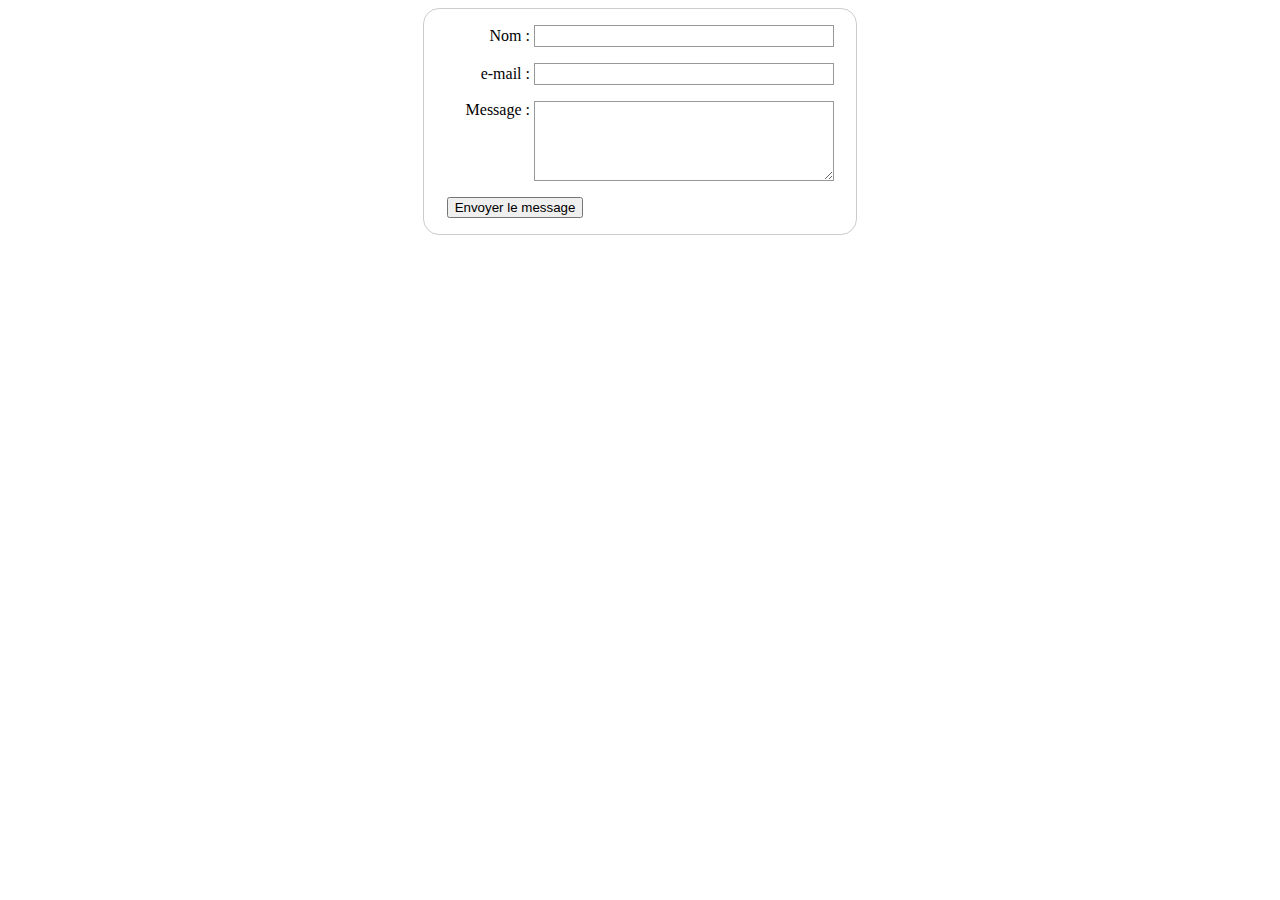
==== contact.html @ 1135f58f "contact" ====
<!DOCTYPE html>
<html lang="en">
    <style>
    
    </style>
<head>
    <link type="text/css" rel="stylesheet" href="contact_style.css">
    <meta charset="UTF-8">
    <meta name="viewport" content="width=device-width, initial-scale=1.0">
    <meta http-equiv="X-UA-Compatible" content="ie=edge">
    <title>Document</title>
</head>
<body>
    <form action="https://formspree.io/xwkvkqva" method="post">
        <div>
            <label for="name">Nom :</label>
            <input type="text" id="name" name='user_name'>
        </div>
        <div>
            <label for="mail">e-mail :</label>
            <input type="mail" id="mail" name="user_mail">
        </div>
        <div>
            <label for="msg">Message :</label>
            <textarea id="msg" name="user_message"></textarea>
        </div>
        <div class="button">
            <button type="submit">Envoyer le message</button>
        </div>
    </form>
    
</body>
</html>
---- contact_style.css ----
form {
    margin: 0 auto;
    width: 400px;
    padding:  1em;
    border:  1px solid #CCC;
    border-radius: 1em;
}

form div + div {
    margin-top: 1em;
}

label {
    display: inline-block;
    width: 90px;
    text-align: right;
}

input, textarea {
    font: 1em sans-serif;
    width: 300px;
    box-sizing: border-box;
    border: 1px solid #999;
}

input:focus, textarea:focus {
    border-color: #000;
}

textarea {
    vertical-align: top;
    height: 5em;
}

button {
    margin-left: 0.5em;
}

/*body {
    background-image: url(https://images.unsplash.com/photo-1557200134-90327ee9fafa?ixlib=rb-1.2.1&ixid=eyJhcHBfaWQiOjEyMDd9&auto=format&fit=crop&w=1350&q=80);
}
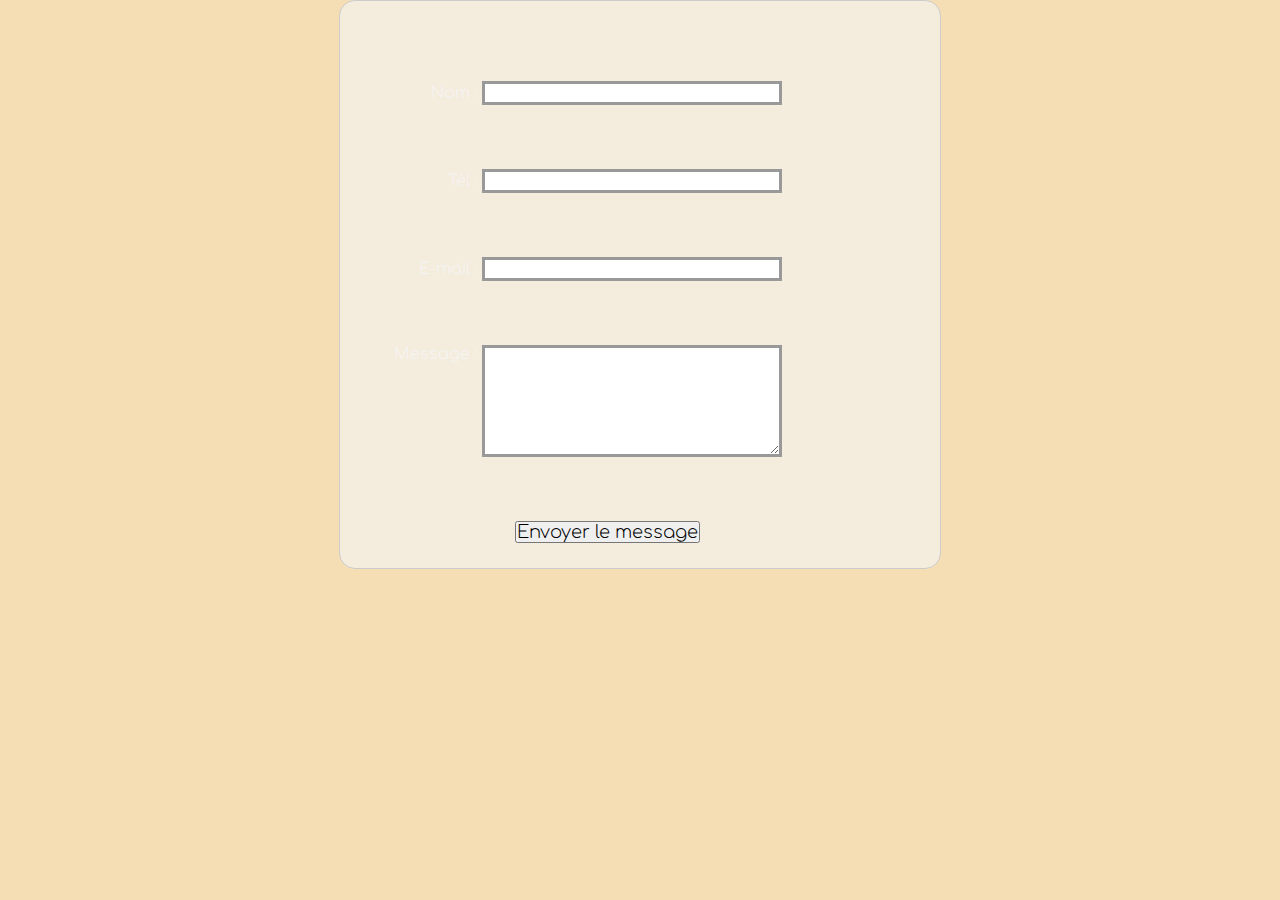
==== commit 9911d071: "contact1.2" ====
--- a/contact.html
+++ b/contact.html
@@ -5,6 +5,8 @@
     </style>
 <head>
     <link type="text/css" rel="stylesheet" href="contact_style.css">
+    <link rel="stylesheet" href="assets/css/style.css"></link>
+    <link href="https://fonts.googleapis.com/css?family=Comfortaa:500&display=swap" rel="stylesheet">
     <meta charset="UTF-8">
     <meta name="viewport" content="width=device-width, initial-scale=1.0">
     <meta http-equiv="X-UA-Compatible" content="ie=edge">
@@ -17,7 +19,11 @@
             <input type="text" id="name" name='user_name'>
         </div>
         <div>
-            <label for="mail">e-mail :</label>
+            <label for="tel">Tél :</label>
+            <input type="text" id="tel" name='user_tel'>
+        </div>    
+        <div>
+            <label for="mail">E-mail :</label>
             <input type="mail" id="mail" name="user_mail">
         </div>
         <div>
@@ -28,6 +34,5 @@
             <button type="submit">Envoyer le message</button>
         </div>
     </form>
-    
 </body>
 </html>--- a/contact_style.css
+++ b/contact_style.css
@@ -1,26 +1,30 @@
 form {
     margin: 0 auto;
-    width: 400px;
-    padding:  1em;
+    width: 550px;
     border:  1px solid #CCC;
     border-radius: 1em;
+    padding-top: 5em;
+    background-color: rgba(243, 243, 243, 0.664);
+    padding-left: 50px;
 }
 
 form div + div {
-    margin-top: 1em;
+    margin-top: 4em;
 }
 
 label {
     display: inline-block;
-    width: 90px;
+    width: 88px;
     text-align: right;
+    font : normal 300 16px/1 'Comfortaa', cursive;
+    color: whitesmoke;
 }
 
 input, textarea {
     font: 1em sans-serif;
     width: 300px;
     box-sizing: border-box;
-    border: 1px solid #999;
+    border: 3px solid #999;
 }
 
 input:focus, textarea:focus {
@@ -29,13 +33,19 @@
 
 textarea {
     vertical-align: top;
-    height: 5em;
+    height: 7em;
 }
 
 button {
-    margin-left: 0.5em;
+    margin-left: 125px;
+    font : normal 300 18px/1 'Comfortaa', cursive;
+    margin-bottom: 25px;
 }
 
-/*body {
-    background-image: url(https://images.unsplash.com/photo-1557200134-90327ee9fafa?ixlib=rb-1.2.1&ixid=eyJhcHBfaWQiOjEyMDd9&auto=format&fit=crop&w=1350&q=80);
-}+body {
+    /*background-image: url('https://images.unsplash.com/photo-1496181133206-80ce9b88a853?ixlib=rb-1.2.1&ixid=eyJhcHBfaWQiOjEyMDd9&auto=format&fit=crop&w=1351&q=80');
+    background-size: cover;
+    background-repeat: no-repeat;
+    padding-top: 85px;*/
+    background-color: wheat;
+    --- a/assets/css/style.css
+++ b/assets/css/style.css
@@ -0,0 +1,112 @@
+/* couleur : 00909e */
+
+html {
+  scroll-behavior: smooth;
+}
+body {
+    overflow: hidden;
+}
+
+* {
+  margin: 0;
+  padding: 0;
+}
+html, body {
+  height: 100%;
+}
+section.scroll {
+  position: relative;
+  width: 100%;
+  height: 100%;
+}
+section.scroll::after {
+  position: absolute;
+  bottom: 0;
+  left: 0;
+  content: '';
+  width: 100%;
+  height: 80%;
+  background: -webkit-linear-gradient(top,rgba(0,0,0,0) 0,rgba(0,0,0,.8) 80%,rgba(0,0,0,.8) 100%);
+  background: linear-gradient(to bottom,rgba(0,0,0,0) 0,rgba(0,0,0,.8) 80%,rgba(0,0,0,.8) 100%);
+}
+section.scroll h1 {
+  position: absolute;
+  top: 50%;
+  left: 50%;
+  z-index: 2;
+  -webkit-transform: translate(-50%, -50%);
+  transform: translate(-50%, -50%);
+  color: #fff;
+  font : normal 300 78px/1 'Comfortaa', cursive;
+  text-align: center;
+  white-space: nowrap;
+}
+section.scroll p {
+    position: relative;
+    top: 60%;
+    left: 50%;
+    z-index: 2;
+    -webkit-transform: translate(-50%, -50%);
+    transform: translate(-50%, -50%);
+    color: #fff;
+    font : normal 300 28px/1 'Comfortaa', cursive;
+    text-align: center;
+    padding-top: 35px;
+}
+
+/* #start { background: url('../images/background-computer-center.jpg') center center / cover no-repeat;}
+#presentation { background: url('../images/coding-background.jpg') center center / cover no-repeat;} */
+
+.scroll a {
+  position: absolute;
+  bottom: 20px;
+  left: 48%;
+  z-index: 2;
+  display: inline-block;
+  -webkit-transform: translate(0, -50%);
+  transform: translate(0, -50%);
+  color: #fff;
+  font : normal 400 20px/1 'Comfortaa', cursive;
+  letter-spacing: .1em;
+  text-decoration: none;
+  transition: opacity .3s;
+}
+.scroll a:hover {
+  opacity: .5;
+}
+
+#start a {
+  padding-top: 60px;
+}
+#start a span {
+  position: absolute;
+  top: 0;
+  left: 50%;
+  width: 46px;
+  height: 46px;
+  margin-left: -23px;
+  border: 1px solid #fff;
+  border-radius: 100%;
+  box-sizing: border-box;
+}
+#start a span::after {
+  position: absolute;
+  top: 50%;
+  left: 50%;
+  content: '';
+  width: 16px;
+  height: 16px;
+  margin: -12px 0 0 -8px;
+  border-left: 1px solid #fff;
+  border-bottom: 1px solid #fff;
+  -webkit-transform: rotate(-45deg);
+  transform: rotate(-45deg);
+  box-sizing: border-box;
+}
+
+
+
+#fp-nav ul li a span, 
+.fp-slidesNav ul li a span {
+    background: white;
+}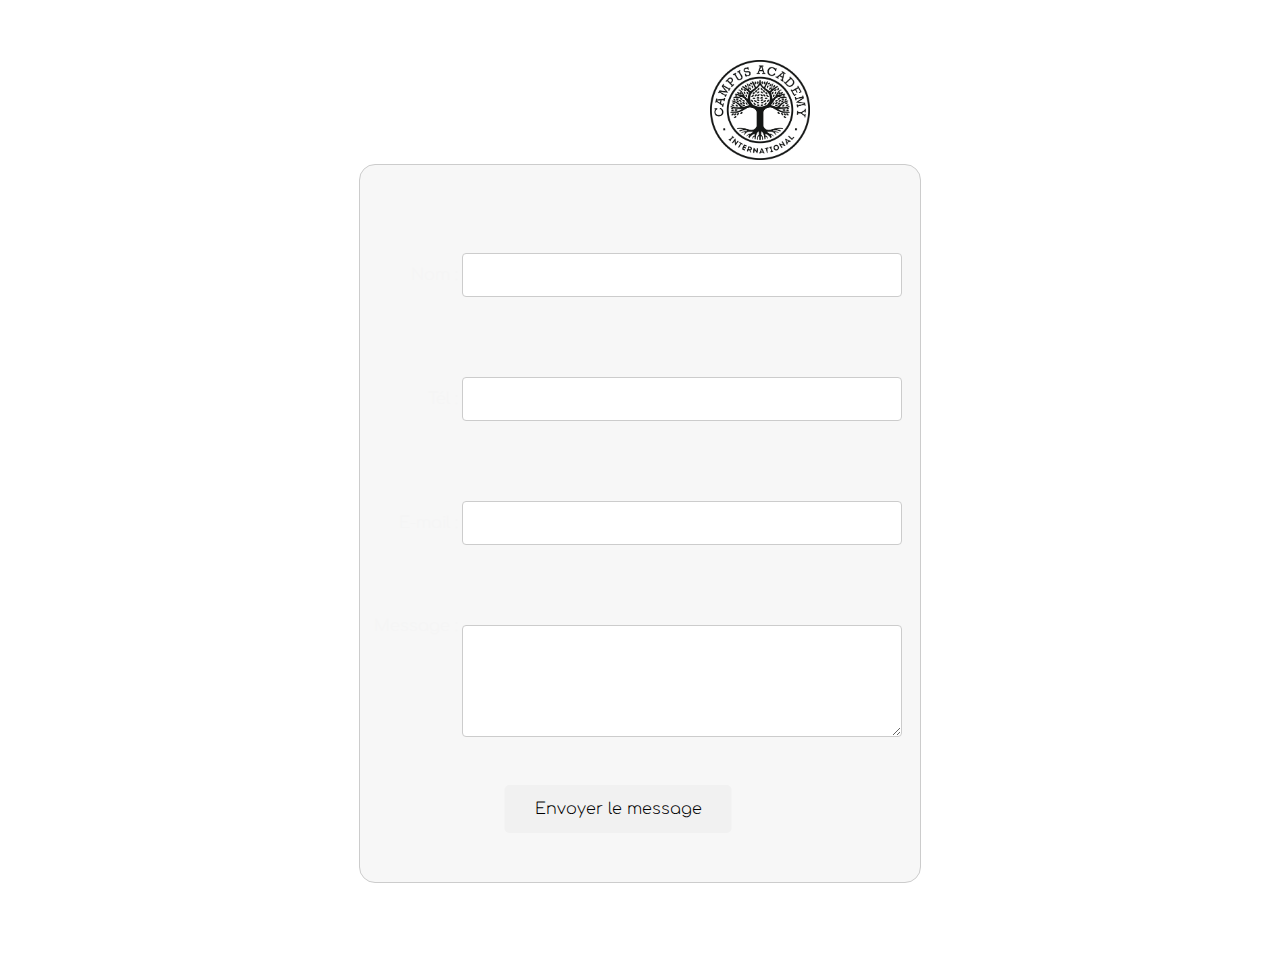
==== commit 07a68983: "joke" ====
--- a/contact.html
+++ b/contact.html
@@ -13,26 +13,32 @@
     <title>Document</title>
 </head>
 <body>
-    <form action="https://formspree.io/xwkvkqva" method="post">
-        <div>
-            <label for="name">Nom :</label>
-            <input type="text" id="name" name='user_name'>
-        </div>
-        <div>
-            <label for="tel">Tél :</label>
-            <input type="text" id="tel" name='user_tel'>
-        </div>    
-        <div>
-            <label for="mail">E-mail :</label>
-            <input type="mail" id="mail" name="user_mail">
-        </div>
-        <div>
-            <label for="msg">Message :</label>
-            <textarea id="msg" name="user_message"></textarea>
-        </div>
-        <div class="button">
-            <button type="submit">Envoyer le message</button>
-        </div>
-    </form>
+    <header>
+        <!-- image -->
+        <a href="index.html" class="logo">
+            <img src="assets/images/logo-ca.png" alt="" width="100" height="100" class="logo" />
+        </a>
+    </header>
+        <form action="https://formspree.io/xwkvkqva" method="post">
+            <div>
+                <label for="name">Nom :</label>
+                <input type="text" id="name" name='user_name'>
+            </div>
+            <div>
+                <label for="tel">Tél :</label>
+                <input type="text" id="tel" name='user_tel'>
+            </div>    
+            <div>
+                <label for="mail">E-mail :</label>
+                <input type="mail" id="mail" name="user_mail">
+            </div>
+            <div>
+                <label for="msg">Message :</label>
+                <textarea id="msg" name="user_message"></textarea>
+            </div>
+            <div class="button">
+                <button type="submit">Envoyer le message</button>
+            </div>
+        </form>
 </body>
 </html>--- a/contact_style.css
+++ b/contact_style.css
@@ -5,7 +5,7 @@
     border-radius: 1em;
     padding-top: 5em;
     background-color: rgba(243, 243, 243, 0.664);
-    padding-left: 50px;
+    padding-left: 10px;
 }
 
 form div + div {
@@ -37,15 +37,61 @@
 }
 
 button {
-    margin-left: 125px;
+    margin-left: 248px;
     font : normal 300 18px/1 'Comfortaa', cursive;
     margin-bottom: 25px;
+    transform: translate(-50%, -50%);
+    -ms-transform: translate(-50%, -50%);
+    background-color: #f1f1f1;
+    color: black;
+    font-size: 16px;
+    padding: 16px 30px;
+    border: none;
+    cursor: pointer;
+    border-radius: 5px;
+    text-align: center;
 }
 
+.logo {
+    padding-left: 355px;
+}
 body {
-    /*background-image: url('https://images.unsplash.com/photo-1496181133206-80ce9b88a853?ixlib=rb-1.2.1&ixid=eyJhcHBfaWQiOjEyMDd9&auto=format&fit=crop&w=1351&q=80');
+    background-image: url('../campus-contest/assets/images/cul4.jpg');
     background-size: cover;
     background-repeat: no-repeat;
-    padding-top: 85px;*/
-    background-color: wheat;
+    padding-top: 60px;
+    /*background-color: wheat;*/
+}
+
+input[type=text], select {
+    width: 80%;
+    padding: 12px 20px;
+    margin: 8px 0;
+    display: inline-block;
+    border: 1px solid #ccc;
+    border-radius: 4px;
+    box-sizing: border-box;
+}
+
+input[type=mail], select {
+    width: 80%;
+    padding: 12px 20px;
+    margin: 8px 0;
+    display: inline-block;
+    border: 1px solid #ccc;
+    border-radius: 4px;
+    box-sizing: border-box;
+}
+
+textarea[id=msg], select {
+    width: 80%;
+    padding: 12px 20px;
+    margin: 8px 0;
+    display: inline-block;
+    border: 1px solid #ccc;
+    border-radius: 4px;
+    box-sizing: border-box;
+}
+
+
     --- a/assets/css/style.css
+++ b/assets/css/style.css
@@ -3,9 +3,9 @@
 html {
   scroll-behavior: smooth;
 }
-body {
+/* body {
     overflow: hidden;
-}
+} */
 
 * {
   margin: 0;
@@ -19,17 +19,7 @@
   width: 100%;
   height: 100%;
 }
-section.scroll::after {
-  position: absolute;
-  bottom: 0;
-  left: 0;
-  content: '';
-  width: 100%;
-  height: 80%;
-  background: -webkit-linear-gradient(top,rgba(0,0,0,0) 0,rgba(0,0,0,.8) 80%,rgba(0,0,0,.8) 100%);
-  background: linear-gradient(to bottom,rgba(0,0,0,0) 0,rgba(0,0,0,.8) 80%,rgba(0,0,0,.8) 100%);
-}
-section.scroll h1 {
+section.scroll#start h1 {
   position: absolute;
   top: 50%;
   left: 50%;
@@ -41,7 +31,7 @@
   text-align: center;
   white-space: nowrap;
 }
-section.scroll p {
+section.scroll#start p {
     position: relative;
     top: 60%;
     left: 50%;
@@ -53,9 +43,6 @@
     text-align: center;
     padding-top: 35px;
 }
-
-/* #start { background: url('../images/background-computer-center.jpg') center center / cover no-repeat;}
-#presentation { background: url('../images/coding-background.jpg') center center / cover no-repeat;} */
 
 .scroll a {
   position: absolute;
@@ -104,9 +91,89 @@
   box-sizing: border-box;
 }
 
-
-
 #fp-nav ul li a span, 
 .fp-slidesNav ul li a span {
-    background: white;
+  background: white;
+}
+
+#start{
+  background: url(../images/background-computer-center.jpg);
+  height: 100%;
+  background-position: center;
+  background-repeat: no-repeat;
+  background-size: cover;
+}
+#presentation{
+  background: -webkit-gradient(linear, top left, bottom left, from(#5C697A), to(#010101));
+  background: -webkit-linear-gradient(#5C697A, #010101);
+  background: linear-gradient(#5C697A,#010101);
+}
+#projets{
+  background: url(../images/background-earth.jpg);
+  height: 100%;
+  background-position: center;
+  background-repeat: no-repeat;
+  background-size: cover;
+}
+#footer{
+  background: url(../images/background-space.jpg);
+  height: 100%;
+  background-position: center;
+  background-repeat: no-repeat;
+  background-size: cover;
+}
+#presentation p {
+  text-align: center;
+  width: 50%;
+  padding-left: 25%;
+}
+
+.scroll#presentation div.border {
+  display: inline-block;
+  border: 5px double #FFFFFF;
+  margin-top: 50px;
+  margin-bottom: 50px;
+}
+
+.scroll#presentation div.competences {
+  overflow-y: scroll;
+  position: absolute;
+  border: 5px double #FFFFFF;
+  margin-left: 60px;
+  width: 35%;
+  -webkit-transform: translate(0%, -50%);
+  transform: translate(0%, -50%);
+  top: 50%;
+  padding-bottom: 50px;
+  height: 34em;
+}
+
+.scroll#presentation div.experiences {
+  overflow-y: scroll;
+  height: 35em;
+  border: 5px double #FFFFFF;
+  float: right;
+  width: 50%;
+  margin-right: 60px;
+  padding-bottom: 25px;
+}
+
+.scroll#presentation h1 {
+  color: green;
+  text-align: center;
+  margin: 25px 0 25px 0;
+}
+
+.scroll#presentation h2 {
+  color: red;
+}
+
+.scroll#presentation p {
+  color: yellow;
+}
+
+.scroll#presentation div.job {
+  border: 5px double #FFFFFF;
+  padding: 10px 10px 10px 10px;
+  margin-bottom: 10px;
 }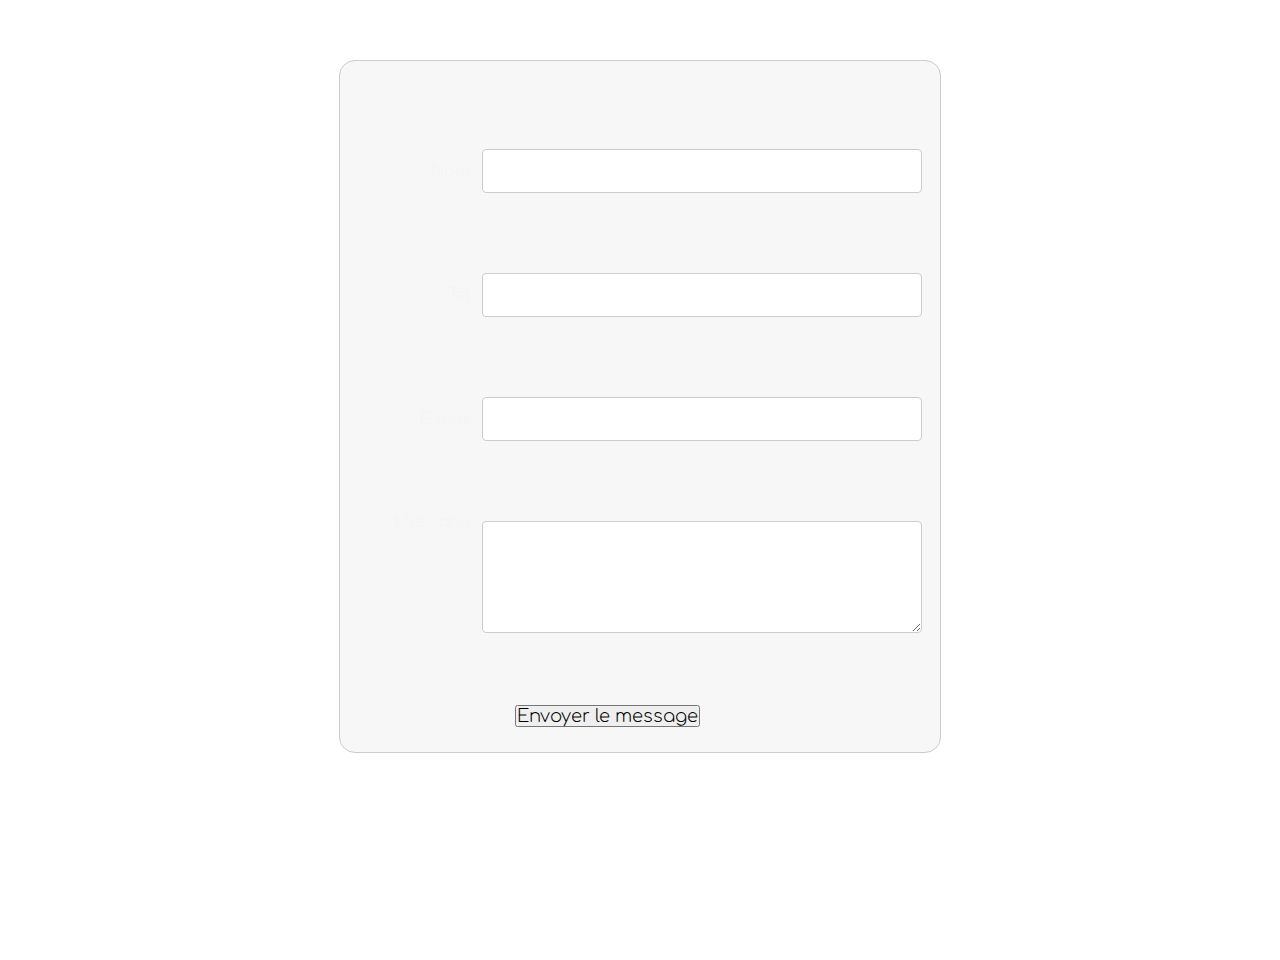
==== commit c20ccdbe: "modif" ====
--- a/contact.html
+++ b/contact.html
@@ -13,32 +13,26 @@
     <title>Document</title>
 </head>
 <body>
-    <header>
-        <!-- image -->
-        <a href="index.html" class="logo">
-            <img src="assets/images/logo-ca.png" alt="" width="100" height="100" class="logo" />
-        </a>
-    </header>
-        <form action="https://formspree.io/xwkvkqva" method="post">
-            <div>
-                <label for="name">Nom :</label>
-                <input type="text" id="name" name='user_name'>
-            </div>
-            <div>
-                <label for="tel">Tél :</label>
-                <input type="text" id="tel" name='user_tel'>
-            </div>    
-            <div>
-                <label for="mail">E-mail :</label>
-                <input type="mail" id="mail" name="user_mail">
-            </div>
-            <div>
-                <label for="msg">Message :</label>
-                <textarea id="msg" name="user_message"></textarea>
-            </div>
-            <div class="button">
-                <button type="submit">Envoyer le message</button>
-            </div>
-        </form>
+    <form action="https://formspree.io/xwkvkqva" method="post">
+        <div>
+            <label for="name">Nom :</label>
+            <input type="text" id="name" name='user_name'>
+        </div>
+        <div>
+            <label for="tel">Tél :</label>
+            <input type="text" id="tel" name='user_tel'>
+        </div>    
+        <div>
+            <label for="mail">E-mail :</label>
+            <input type="mail" id="mail" name="user_mail">
+        </div>
+        <div>
+            <label for="msg">Message :</label>
+            <textarea id="msg" name="user_message"></textarea>
+        </div>
+        <div class="button">
+            <button type="submit">Envoyer le message</button>
+        </div>
+    </form>
 </body>
 </html>--- a/contact_style.css
+++ b/contact_style.css
@@ -5,7 +5,7 @@
     border-radius: 1em;
     padding-top: 5em;
     background-color: rgba(243, 243, 243, 0.664);
-    padding-left: 10px;
+    padding-left: 50px;
 }
 
 form div + div {
@@ -37,29 +37,22 @@
 }
 
 button {
-    margin-left: 248px;
+    margin-left: 125px;
     font : normal 300 18px/1 'Comfortaa', cursive;
     margin-bottom: 25px;
-    transform: translate(-50%, -50%);
-    -ms-transform: translate(-50%, -50%);
-    background-color: #f1f1f1;
-    color: black;
-    font-size: 16px;
-    padding: 16px 30px;
-    border: none;
-    cursor: pointer;
-    border-radius: 5px;
-    text-align: center;
 }
 
 .logo {
-    padding-left: 355px;
+    margin-left: 358px;
+
 }
 body {
-    background-image: url('../campus-contest/assets/images/cul4.jpg');
+    background-image: url('../campus-contest/assets/images/new2.jpg');
     background-size: cover;
     background-repeat: no-repeat;
     padding-top: 60px;
+    background-position: center;
+    background-attachment: fixed;
     /*background-color: wheat;*/
 }
 
@@ -94,4 +87,20 @@
 }
 
 
+@media (max-width: 598px) {
+    .form {
+    
+        width: 350px;
+
+    }
+}
+
+@media only screen and (max-width: 767px) {
+    .logo {
+        left: 5px;
+        
+
+    }
+  }
+
     --- a/assets/css/style.css
+++ b/assets/css/style.css
@@ -3,9 +3,26 @@
 html {
   scroll-behavior: smooth;
 }
-/* body {
-    overflow: hidden;
-} */
+
+::-webkit-scrollbar{
+  width: 10px;
+  background-color: #fff;
+}
+::-webkit-scrollbar-track{
+  width: 5px;
+}
+::-webkit-scrollbar-thumb{
+  background-color: #c6c6c6;
+  border: 1px solid #000000;
+}
+::-webkit-scrollbar-thumb:hover{
+  background-color: #e0e0e0;
+  border: 1px solid #333333;
+}
+::-webkit-scrollbar-thumb:active{
+  background-color: #c6c6c6;
+  border: 1px solid #000000;
+}
 
 * {
   margin: 0;
@@ -30,6 +47,7 @@
   font : normal 300 78px/1 'Comfortaa', cursive;
   text-align: center;
   white-space: nowrap;
+text-shadow: 1px 0px 1px #0E121E, 0px 1px 1px #07060A, 2px 1px 1px #0E121E, 1px 2px 1px #07060A, 3px 2px 1px #0E121E, 2px 3px 1px #07060A, 4px 3px 1px #0E121E, 3px 4px 1px #07060A, 5px 4px 1px #0E121E, 4px 5px 1px #07060A, 6px 5px 1px #0E121E, 5px 6px 1px #07060A, 7px 6px 1px #0E121E;
 }
 section.scroll#start p {
     position: relative;
@@ -44,24 +62,6 @@
     padding-top: 35px;
 }
 
-.scroll a {
-  position: absolute;
-  bottom: 20px;
-  left: 48%;
-  z-index: 2;
-  display: inline-block;
-  -webkit-transform: translate(0, -50%);
-  transform: translate(0, -50%);
-  color: #fff;
-  font : normal 400 20px/1 'Comfortaa', cursive;
-  letter-spacing: .1em;
-  text-decoration: none;
-  transition: opacity .3s;
-}
-.scroll a:hover {
-  opacity: .5;
-}
-
 #start a {
   padding-top: 60px;
 }
@@ -124,56 +124,131 @@
 }
 #presentation p {
   text-align: center;
-  width: 50%;
-  padding-left: 25%;
+  width: 90%;
+  padding-left: 5%;
 }
 
 .scroll#presentation div.border {
-  display: inline-block;
+  display: contents;
   border: 5px double #FFFFFF;
   margin-top: 50px;
   margin-bottom: 50px;
+  margin: 50px 20px 50px 20px;
+  position: relative;
+  font-family: 'Quicksand', sans-serif;
 }
 
 .scroll#presentation div.competences {
   overflow-y: scroll;
   position: absolute;
-  border: 5px double #FFFFFF;
   margin-left: 60px;
   width: 35%;
   -webkit-transform: translate(0%, -50%);
   transform: translate(0%, -50%);
   top: 50%;
-  padding-bottom: 50px;
-  height: 34em;
+  height: 37.5em;
 }
 
 .scroll#presentation div.experiences {
   overflow-y: scroll;
-  height: 35em;
-  border: 5px double #FFFFFF;
+  height: 38em;
   float: right;
   width: 50%;
   margin-right: 60px;
-  padding-bottom: 25px;
 }
 
 .scroll#presentation h1 {
-  color: green;
-  text-align: center;
-  margin: 25px 0 25px 0;
+  text-align: center;
+  margin-bottom: 30px;
+  font-size: 28px;
+  letter-spacing: 0px;
+  word-spacing: 0px;
+  color: #fff;
+  font-weight: 700;
+  text-decoration: none solid rgb(68, 68, 68);
+  font-style: normal;
+  font-variant: normal;
+  text-transform: none;
+  text-shadow: 0 -1px 0 #fff, 0 1px 0 #2e2e2e, 0 2px 0 #2c2c2c, 0 3px 0 #2a2a2a, 0 4px 0 #282828, 0 5px 0 #262626, 0 6px 0 #242424;
 }
 
 .scroll#presentation h2 {
-  color: red;
-}
-
-.scroll#presentation p {
-  color: yellow;
+  color: #fff;
+  margin-top: -12px;
+  margin-bottom: 6px;
+  text-shadow: 3px 2px 3px #121212, 3px 3px 3px #121212, 3px 4px 3px #121212;
+}
+
+.scroll#presentation .experiences p {
+  color: #c6c6c6;
+  font-weight: bold;
 }
 
 .scroll#presentation div.job {
-  border: 5px double #FFFFFF;
   padding: 10px 10px 10px 10px;
-  margin-bottom: 10px;
+}
+
+.scroll#presentation hr {
+  height: 30px;
+  border-style: solid;
+  border-color: #fff;
+  border-width: 1px 0 0 0;
+  margin-top: 30px;
+}
+.scroll#presentation hr:before {
+  display: block;
+  content: "";
+  height: 30px;
+  margin-top: -32px;
+  border-style: solid;
+  border-color: #fff;
+  border-width: 0 0 1px 0;
+  border-radius: 20px;
+}
+
+.scroll#presentation #skill hr {
+  width: 140%;
+  margin: 0 -20% 0 -20%;
+}
+
+.scroll#projets .projet {
+  display: inline-block;
+	width: 250px;
+  height: 250px;
+  margin: 1.5% -4% 1.5% 14%;
+  overflow: hidden;
+	background-size: cover;
+	background-position: center;
+  background-repeat: no-repeat;
+  border-style: solid;
+  border-color: #fff;
+  border-radius: 20px;
+}
+
+.scroll#projets .projet span {
+  display: inline-block;
+  color: #000;
+  margin-top: 77%;
+  transition: all 1.4s ease;
+  font-family: 'Comfortaa', cursive;
+}
+
+.scroll#projets .projet:hover span,
+.scroll#projets .projet:focus span {
+  margin-top: 0%;
+  transition: all 0.8s ease;
+  padding: 5% 5% 5% 5%;
+  background-color: rgba(250, 250, 250, 0.8);
+}
+
+.scroll#projets .projet span.titre {
+  text-transform: uppercase;
+  background-color: #E6E2DF;
+  width: 100%;
+  text-align: center;
+  padding: 8% 5% 8% 0;
+}
+
+.scroll#projets .projet span.description {
+  height: 100%;
 }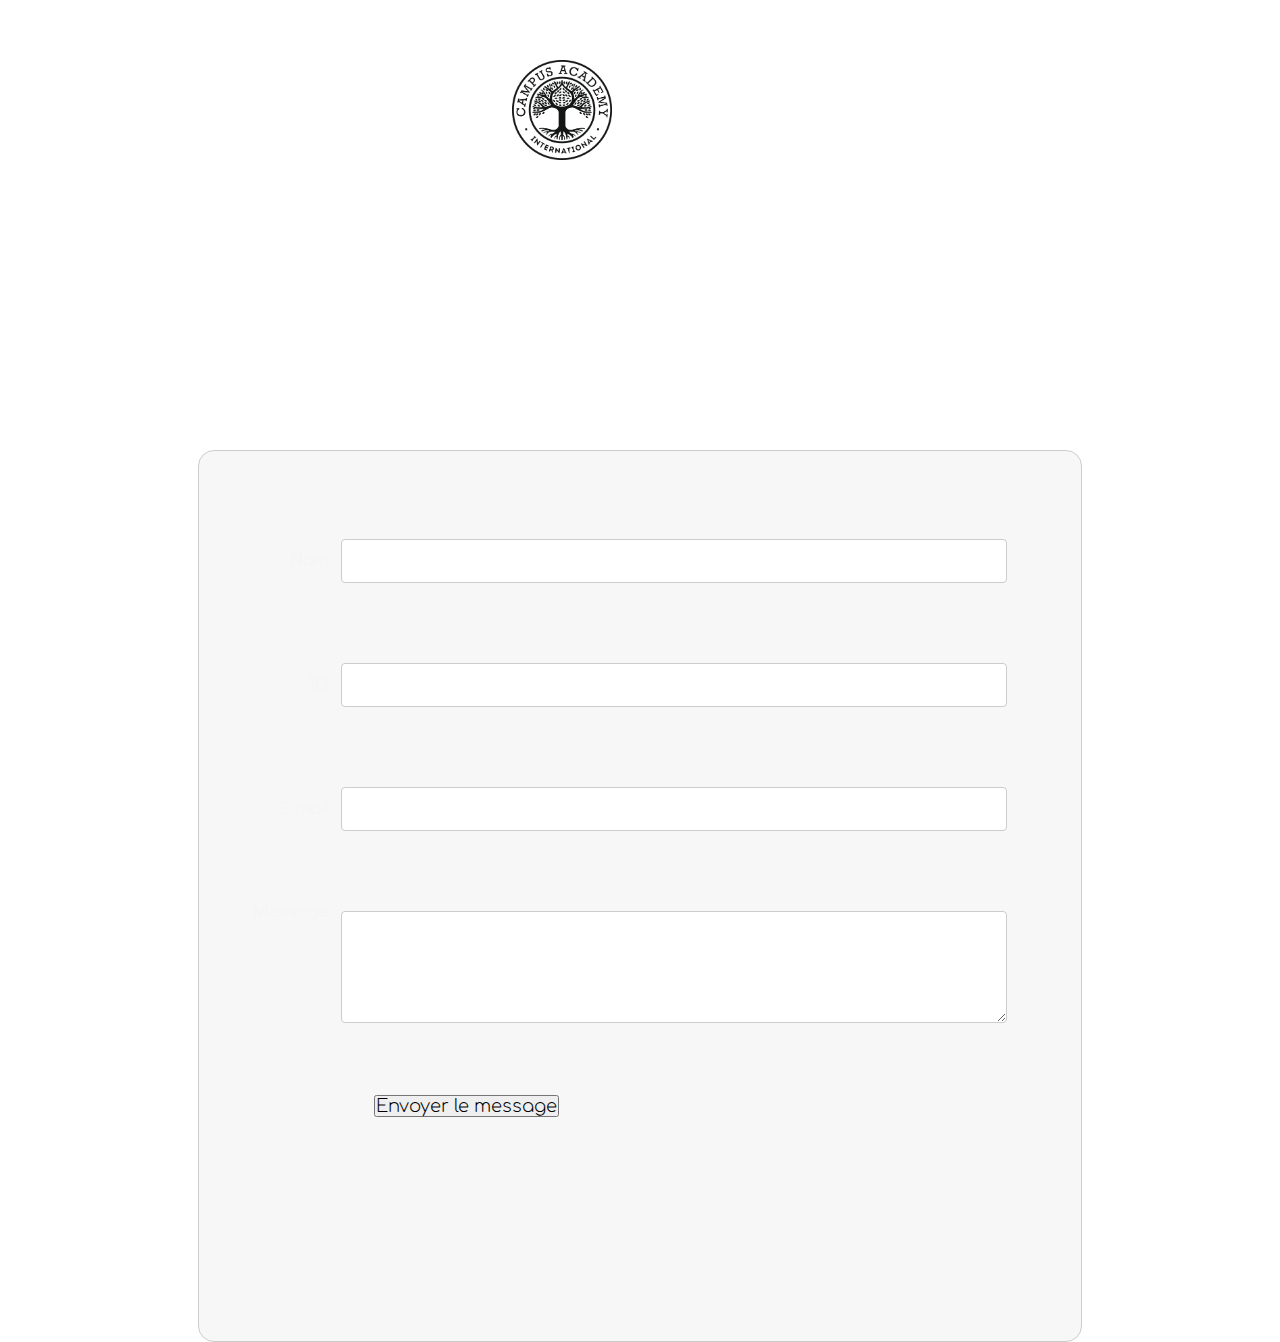
==== commit 2083a195: "changecontact" ====
--- a/contact.html
+++ b/contact.html
@@ -13,6 +13,12 @@
     <title>Document</title>
 </head>
 <body>
+    <header>
+        <!-- image -->
+        <a href="index.html" class="logo">
+          <img src="assets/images/logo-ca.png" alt="CA Blog" width="100" height="100" />
+        </a>
+    </header>
     <form action="https://formspree.io/xwkvkqva" method="post">
         <div>
             <label for="name">Nom :</label>
--- a/contact_style.css
+++ b/contact_style.css
@@ -1,11 +1,18 @@
 form {
+    display: block;
     margin: 0 auto;
-    width: 550px;
+    width: 65%;
+    height: 90%;
     border:  1px solid #CCC;
     border-radius: 1em;
     padding-top: 5em;
     background-color: rgba(243, 243, 243, 0.664);
     padding-left: 50px;
+    position: absolute;
+    left: 50%;
+    top:50%;
+    transform:translateX(-50%) ;
+
 }
 
 form div + div {
@@ -43,7 +50,10 @@
 }
 
 .logo {
-    margin-left: 358px;
+    display: block;
+    margin: 0 auto;
+    width: 20%;
+    
 
 }
 body {
@@ -87,20 +97,13 @@
 }
 
 
-@media (max-width: 598px) {
-    .form {
-    
-        width: 350px;
-
+@media screen and (max-width: 615px)
+{
+    body.form 
+    {
+        width: 10%; 
     }
 }
 
-@media only screen and (max-width: 767px) {
-    .logo {
-        left: 5px;
-        
-
-    }
-  }
 
     --- a/assets/css/style.css
+++ b/assets/css/style.css
@@ -1,9 +1,8 @@
-/* couleur : 00909e */
-
 html {
   scroll-behavior: smooth;
 }
 
+/* Scrollbar custom */
 ::-webkit-scrollbar{
   width: 10px;
   background-color: #fff;
@@ -36,6 +35,24 @@
   width: 100%;
   height: 100%;
 }
+
+/* Start */
+section.scroll#start a {
+  position: absolute;
+  top: 1%;
+  left: 94%;
+  -webkit-transform: translate(-50%, -50%);
+  transform: translate(-50%, -50%);
+  color: #fff;
+  font-style: 'Comfortaa', cursive;
+  font-size: 40px;
+  text-align: center;
+  text-decoration: none;
+}
+section.scroll#start a:hover {
+  color: #2c2c2c;
+}
+
 section.scroll#start h1 {
   position: absolute;
   top: 50%;
@@ -47,13 +64,13 @@
   font : normal 300 78px/1 'Comfortaa', cursive;
   text-align: center;
   white-space: nowrap;
-text-shadow: 1px 0px 1px #0E121E, 0px 1px 1px #07060A, 2px 1px 1px #0E121E, 1px 2px 1px #07060A, 3px 2px 1px #0E121E, 2px 3px 1px #07060A, 4px 3px 1px #0E121E, 3px 4px 1px #07060A, 5px 4px 1px #0E121E, 4px 5px 1px #07060A, 6px 5px 1px #0E121E, 5px 6px 1px #07060A, 7px 6px 1px #0E121E;
+  text-shadow: 1px 0px 1px #0E121E, 0px 1px 1px #07060A, 2px 1px 1px #0E121E, 1px 2px 1px #07060A, 3px 2px 1px #0E121E, 2px 3px 1px #07060A, 4px 3px 1px #0E121E, 3px 4px 1px #07060A, 5px 4px 1px #0E121E, 4px 5px 1px #07060A, 6px 5px 1px #0E121E, 5px 6px 1px #07060A, 7px 6px 1px #0E121E;
 }
 section.scroll#start p {
     position: relative;
     top: 60%;
     left: 50%;
-    z-index: 2;
+    z-index: 1;
     -webkit-transform: translate(-50%, -50%);
     transform: translate(-50%, -50%);
     color: #fff;
@@ -62,10 +79,10 @@
     padding-top: 35px;
 }
 
-#start a {
+section.scroll#start a {
   padding-top: 60px;
 }
-#start a span {
+section.scroll#start a span {
   position: absolute;
   top: 0;
   left: 50%;
@@ -76,7 +93,7 @@
   border-radius: 100%;
   box-sizing: border-box;
 }
-#start a span::after {
+section.scroll#start a span::after {
   position: absolute;
   top: 50%;
   left: 50%;
@@ -91,11 +108,31 @@
   box-sizing: border-box;
 }
 
+/* Boutons de navigation entre les sections/slides */
 #fp-nav ul li a span, 
 .fp-slidesNav ul li a span {
   background: white;
 }
 
+#fp-nav ul li a, .fp-slidesNav ul li a {
+  display: block;
+  position: relative;
+  z-index: 1;
+  width: 100%;
+  height: 100%;
+  cursor: pointer;
+  text-decoration: none;
+}
+
+/* Décalage des flèches pour la 4ème section */
+.fp-controlArrow.fp-next {
+  margin-right: 4%;
+}
+.fp-controlArrow.fp-prev {
+  margin-left: 4%;
+}
+
+/* Images de fond */
 #start{
   background: url(../images/background-computer-center.jpg);
   height: 100%;
@@ -115,13 +152,15 @@
   background-repeat: no-repeat;
   background-size: cover;
 }
-#footer{
-  background: url(../images/background-space.jpg);
+#recommandations, #bottom{
+  background: url(../images/background-space-2.jpg);
   height: 100%;
   background-position: center;
   background-repeat: no-repeat;
   background-size: cover;
 }
+
+/* Présentation */
 #presentation p {
   text-align: center;
   width: 90%;
@@ -211,6 +250,7 @@
   margin: 0 -20% 0 -20%;
 }
 
+/* Projets */
 .scroll#projets .projet {
   display: inline-block;
 	width: 250px;
@@ -251,4 +291,111 @@
 
 .scroll#projets .projet span.description {
   height: 100%;
+}
+
+/* Recommandations */
+.scroll#recommandations div.slide h1{
+  font-size: 20px;
+  font-family: arial,helvetica;
+  color: #fff;
+  margin:0;
+  text-align: center;
+  width: 60%;
+  margin-left: 20%;
+}
+
+.scroll#recommandations div.slide h2{
+  font-size: 20px;
+  font-family: arial,helvetica;
+  color: #fff;
+  margin:0;
+  text-align: right;
+  width: 60%;
+  margin-left: 20%;
+}
+
+/* Bottom (footer) */
+#bottom {
+  padding-top: 30px;
+  background-color: #000;
+  bottom: 0;
+  font-family: 'Comfortaa', cursive;
+}
+
+#bottom h1 {
+  color: #fff;
+  font-size: 20px;
+  width: 50%;
+  padding-left: 10%
+}
+
+/* Icones réseaux sociaux */
+ul.rs {
+	list-style-type: none;
+  position: relative;
+  width: 50%;
+  -webkit-transform: translate(0%, -50%);
+  transform: translate(0%, -50%);
+  left: 70%;
+  margin-top: -10px;
+}
+
+ul.rs li {
+	display: inline-block;
+	margin: 0 6px;
+}
+
+ul.rs li a,
+ul.rs li a:visited {
+	font-size: 28px;
+}
+
+ul.rs a.cercle {
+	border-radius: 26px;
+	-moz-border-radius: 26px;
+	-webkit-border-radius: 26px;
+	color: #ffffff;
+	display: inline-block;
+	font-weight: bold;
+	line-height: 1.6em;
+	margin-right: 5px;
+	text-align: center;
+	width: 1.6em; 
+}
+
+ul.rs a.cercle#facebook {
+	background: #4267B2;
+}
+ul.rs a.cercle#facebook:hover, ul.rs a.cercle#facebook:focus {
+	background: #FFF;
+}
+ul.rs a.cercle#facebook:hover i, ul.rs a.cercle#facebook:focus i {
+	color: #4267B2;
+}
+ul.rs a.cercle#twitter {
+	background: #1DA1F2;
+}
+ul.rs a.cercle#twitter:hover, ul.rs a.cercle#twitter:focus {
+	background: #FFF;
+}
+ul.rs a.cercle#twitter:hover i, ul.rs a.cercle#twitter:focus i {
+	color: #1DA1F2;
+}
+ul.rs a.cercle#instagram {
+	background: #E1306C;
+}
+ul.rs a.cercle#instagram:hover,ul.rs a.cercle#instagram:focus {
+	background: #FFF;
+}
+ul.rs a.cercle#instagram:hover i, ul.rs a.cercle#instagram:focus i {
+	color: #E1306C;
+}
+ul.rs a.cercle#github {
+	background: #333;
+}
+ul.rs a.cercle#github:hover, ul.rs a.cercle#github:focus {
+	background: #FFF;
+}
+ul.rs a.cercle#github:hover i, ul.rs a.cercle#github:focus i {
+	color: #333;
 }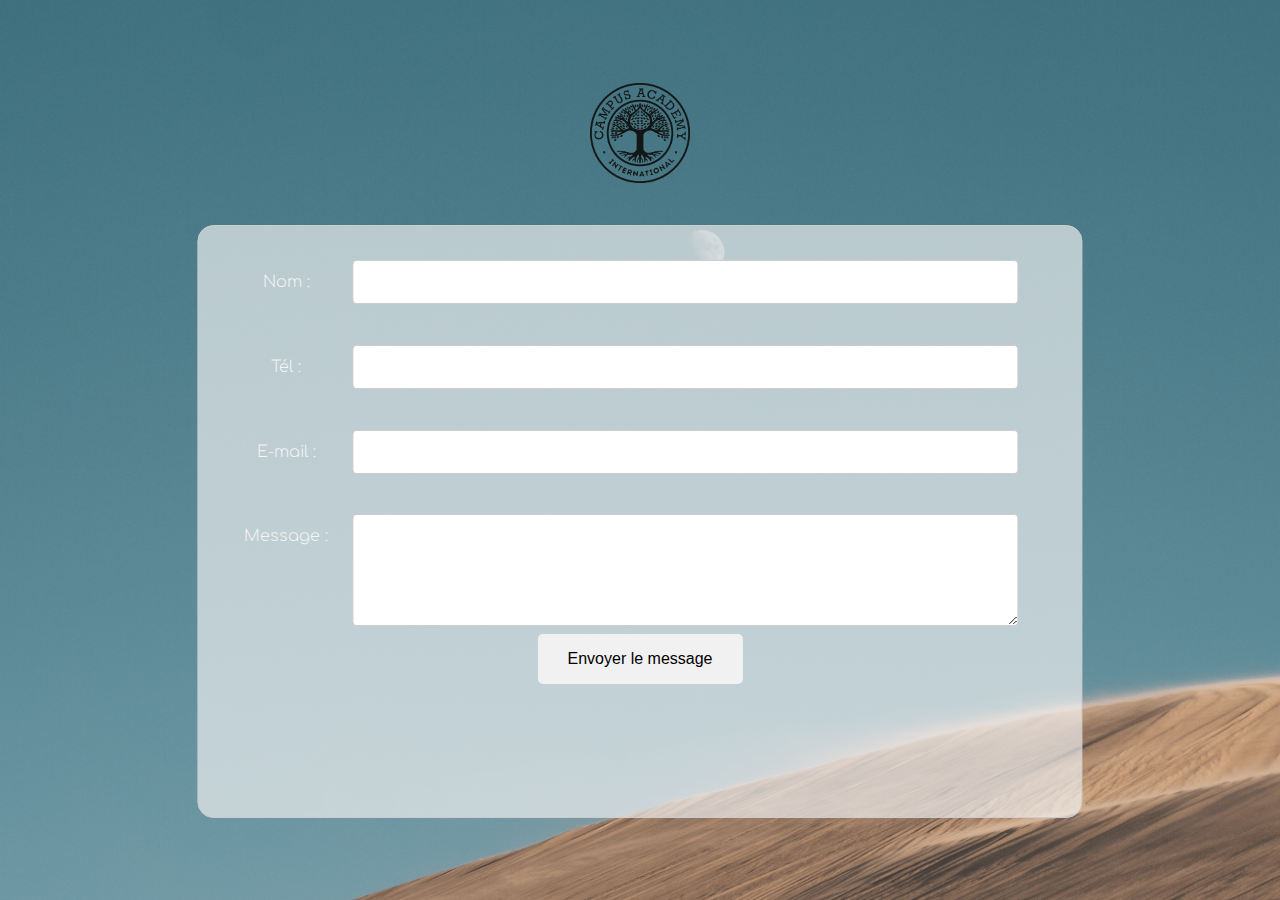
==== commit 54ead6d1: "Modifs" ====
--- a/contact.html
+++ b/contact.html
@@ -4,7 +4,7 @@
     
     </style>
 <head>
-    <link type="text/css" rel="stylesheet" href="contact_style.css">
+    <link type="text/css" rel="stylesheet" href="assets/css/contact_style.css">
     <link rel="stylesheet" href="assets/css/style.css"></link>
     <link href="https://fonts.googleapis.com/css?family=Comfortaa:500&display=swap" rel="stylesheet">
     <meta charset="UTF-8">
@@ -16,23 +16,23 @@
     <header>
         <!-- image -->
         <a href="index.html" class="logo">
-          <img src="assets/images/logo-ca.png" alt="CA Blog" width="100" height="100" />
+          <img src="assets/images/logo-ca.png" alt="Logo CA" width="100" height="100" />
         </a>
     </header>
     <form action="https://formspree.io/xwkvkqva" method="post">
-        <div>
+        <div class="formulaire">
             <label for="name">Nom :</label>
             <input type="text" id="name" name='user_name'>
         </div>
-        <div>
+        <div class="formulaire">
             <label for="tel">Tél :</label>
             <input type="text" id="tel" name='user_tel'>
         </div>    
-        <div>
+        <div class="formulaire">
             <label for="mail">E-mail :</label>
             <input type="mail" id="mail" name="user_mail">
         </div>
-        <div>
+        <div class="formulaire">
             <label for="msg">Message :</label>
             <textarea id="msg" name="user_message"></textarea>
         </div>
--- a/assets/css/contact_style.css
+++ b/assets/css/contact_style.css
@@ -0,0 +1,125 @@
+form {
+    display: block;
+    margin: 0 0 10% 0;;
+    padding: 2% 2% 2% 2%;
+    width: 65%;
+    height: 60%;
+    border:  1px solid #CCC;
+    border-radius: 1em;
+    background-color: rgba(243, 243, 243, 0.664);
+    position: absolute;
+    left: 50%;
+    top:25%;
+    transform:translateX(-50%);
+}
+
+form div + div {
+    margin-top: 3%;
+}
+
+div.formulaire {
+    width: 100%;
+}
+
+label {
+    display: inline-block;
+    text-align: center;
+    font : normal 300 16px/1 'Comfortaa', cursive;
+    color: whitesmoke;
+    width: 15%;
+    margin-top: 22px;
+}
+
+input, textarea {
+    font: 1em sans-serif;
+    box-sizing: border-box;
+    border: 3px solid #999;
+}
+
+input:focus, textarea:focus {
+    border-color: #000;
+}
+
+textarea {
+    vertical-align: top;
+    height: 7em;
+}
+
+button {
+    position: relative;
+    -webkit-transform: translate(-50%, -50%);
+    transform: translate(-50%, -50%);
+    top: 15%;
+    left: 50%;
+    background-color: #f1f1f1;
+    color: black;
+    font-size: 16px;
+    padding: 16px 30px;
+    border: none;
+    cursor: pointer;
+    border-radius: 5px;
+    text-align: center;
+}
+button:hover,
+button:focus {
+    background-color: rgb(224, 224, 224);
+}
+
+.logo {
+    position: absolute;
+    -webkit-transform: translate(-50%, -50%);
+    transform: translate(-50%, -50%);
+    top: 15%;
+    left: 50%;
+}
+
+body {
+    background-image: url('../images/new2.jpg');
+    background-size: cover;
+    background-repeat: no-repeat;
+    background-position: center;
+    background-attachment: fixed;
+    /*background-color: wheat;*/
+}
+
+input[type=text], select {
+    width: 80%;
+    padding: 12px 20px;
+    margin: 8px 0;
+    display: inline-block;
+    border: 1px solid #ccc;
+    border-radius: 4px;
+    box-sizing: border-box;
+}
+
+input[type=mail], select {
+    width: 80%;
+    padding: 12px 20px;
+    margin: 8px 0;
+    display: inline-block;
+    border: 1px solid #ccc;
+    border-radius: 4px;
+    box-sizing: border-box;
+}
+
+textarea[id=msg], select {
+    width: 80%;
+    padding: 12px 20px;
+    margin: 8px 0;
+    display: inline-block;
+    border: 1px solid #ccc;
+    border-radius: 4px;
+    box-sizing: border-box;
+}
+
+
+/* @media screen and (max-width: 615px)
+{
+    body.form 
+    {
+        width: 10%; 
+    }
+} */
+
+
+    --- a/assets/css/style.css
+++ b/assets/css/style.css
@@ -39,15 +39,15 @@
 /* Start */
 section.scroll#start a {
   position: absolute;
-  top: 1%;
-  left: 94%;
-  -webkit-transform: translate(-50%, -50%);
-  transform: translate(-50%, -50%);
-  color: #fff;
-  font-style: 'Comfortaa', cursive;
-  font-size: 40px;
+  background-color: red;
+  padding: 20px 20px 20px 20px;
+  top: 0;
+  right: 0;
+  color: #fff;
+  font : normal 300 28px/1 'Comfortaa', cursive;
   text-align: center;
   text-decoration: none;
+  text-shadow: 1px 0px 1px #0E121E, 0px 1px 1px #07060A, 2px 1px 1px #0E121E, 1px 2px 1px #07060A, 3px 2px 1px #0E121E, 2px 3px 1px #07060A, 4px 3px 1px #0E121E, 3px 4px 1px #07060A, 5px 4px 1px #0E121E, 4px 5px 1px #07060A, 6px 5px 1px #0E121E, 5px 6px 1px #07060A, 7px 6px 1px #0E121E;
 }
 section.scroll#start a:hover {
   color: #2c2c2c;
@@ -79,9 +79,6 @@
     padding-top: 35px;
 }
 
-section.scroll#start a {
-  padding-top: 60px;
-}
 section.scroll#start a span {
   position: absolute;
   top: 0;
